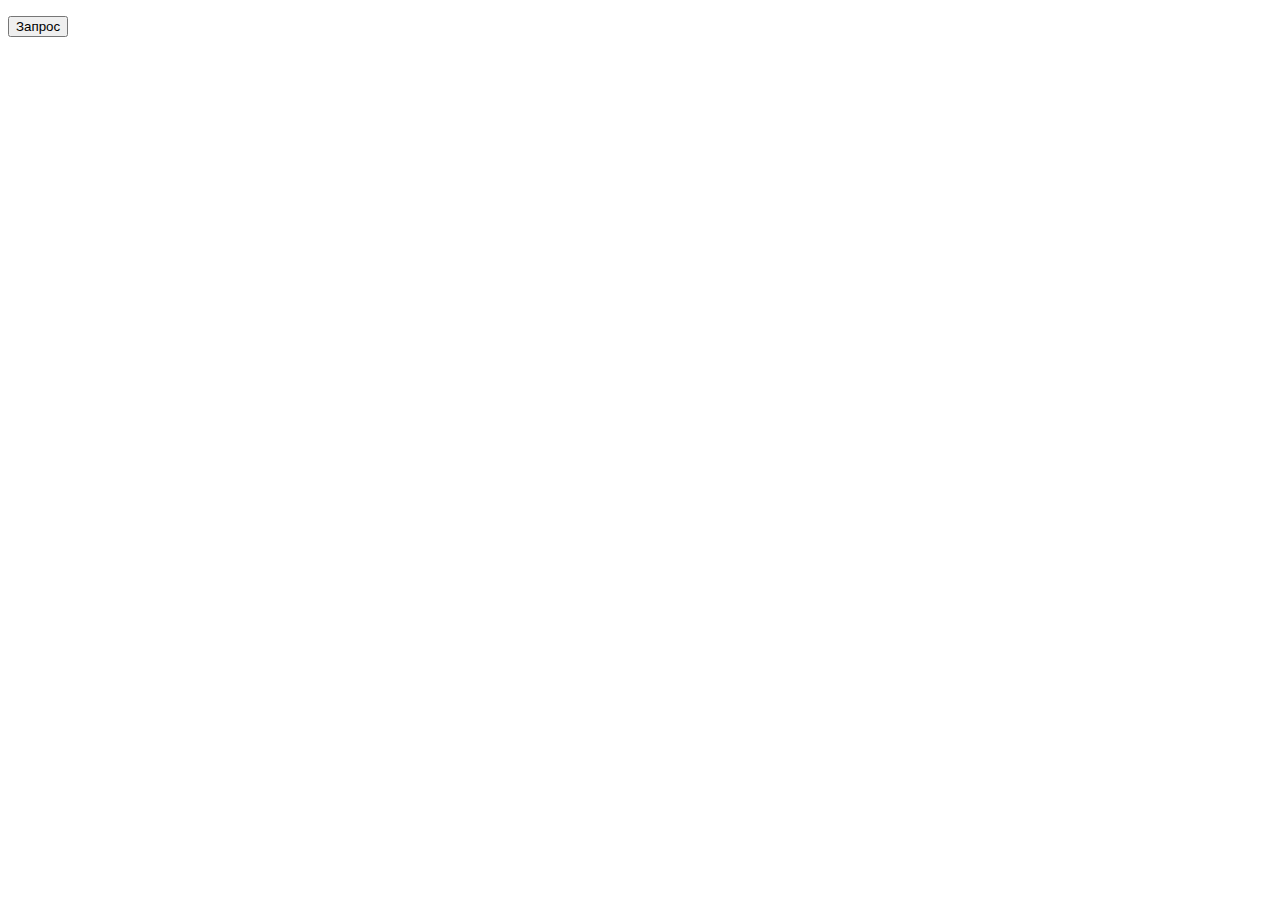
==== ASP.NET/LangTool ASP.NET Web API/wwwroot/Index.html @ c923c8bd "Add cors" ====
﻿<!DOCTYPE html>
<html>
<head>
    <meta charset="utf-8" />
    <title>Test CORS</title>
</head>
<body>
    <div id="result">

    </div>
    <div><p><button id="btn" value="Запрос">Запрос</button></p></div>

    <script>
        var btn = document.getElementById("btn");
        var result = document.getElementById("result");
        var request = new XMLHttpRequest();

        btn.addEventListener("click", function (e) {
            request.open("GET", "https://localhost:44352/users");
            request.onreadystatechange = reqReadyStateChange;
            request.send();
        });

        function reqReadyStateChange() {
            if (request.readyState == 4) {
                var status = request.status;
                if (status == 200)
                    result.innerText = request.responseText;
                else
                    result.innerText = request.statusText;
            }
        }
    </script>
</body>
</html>
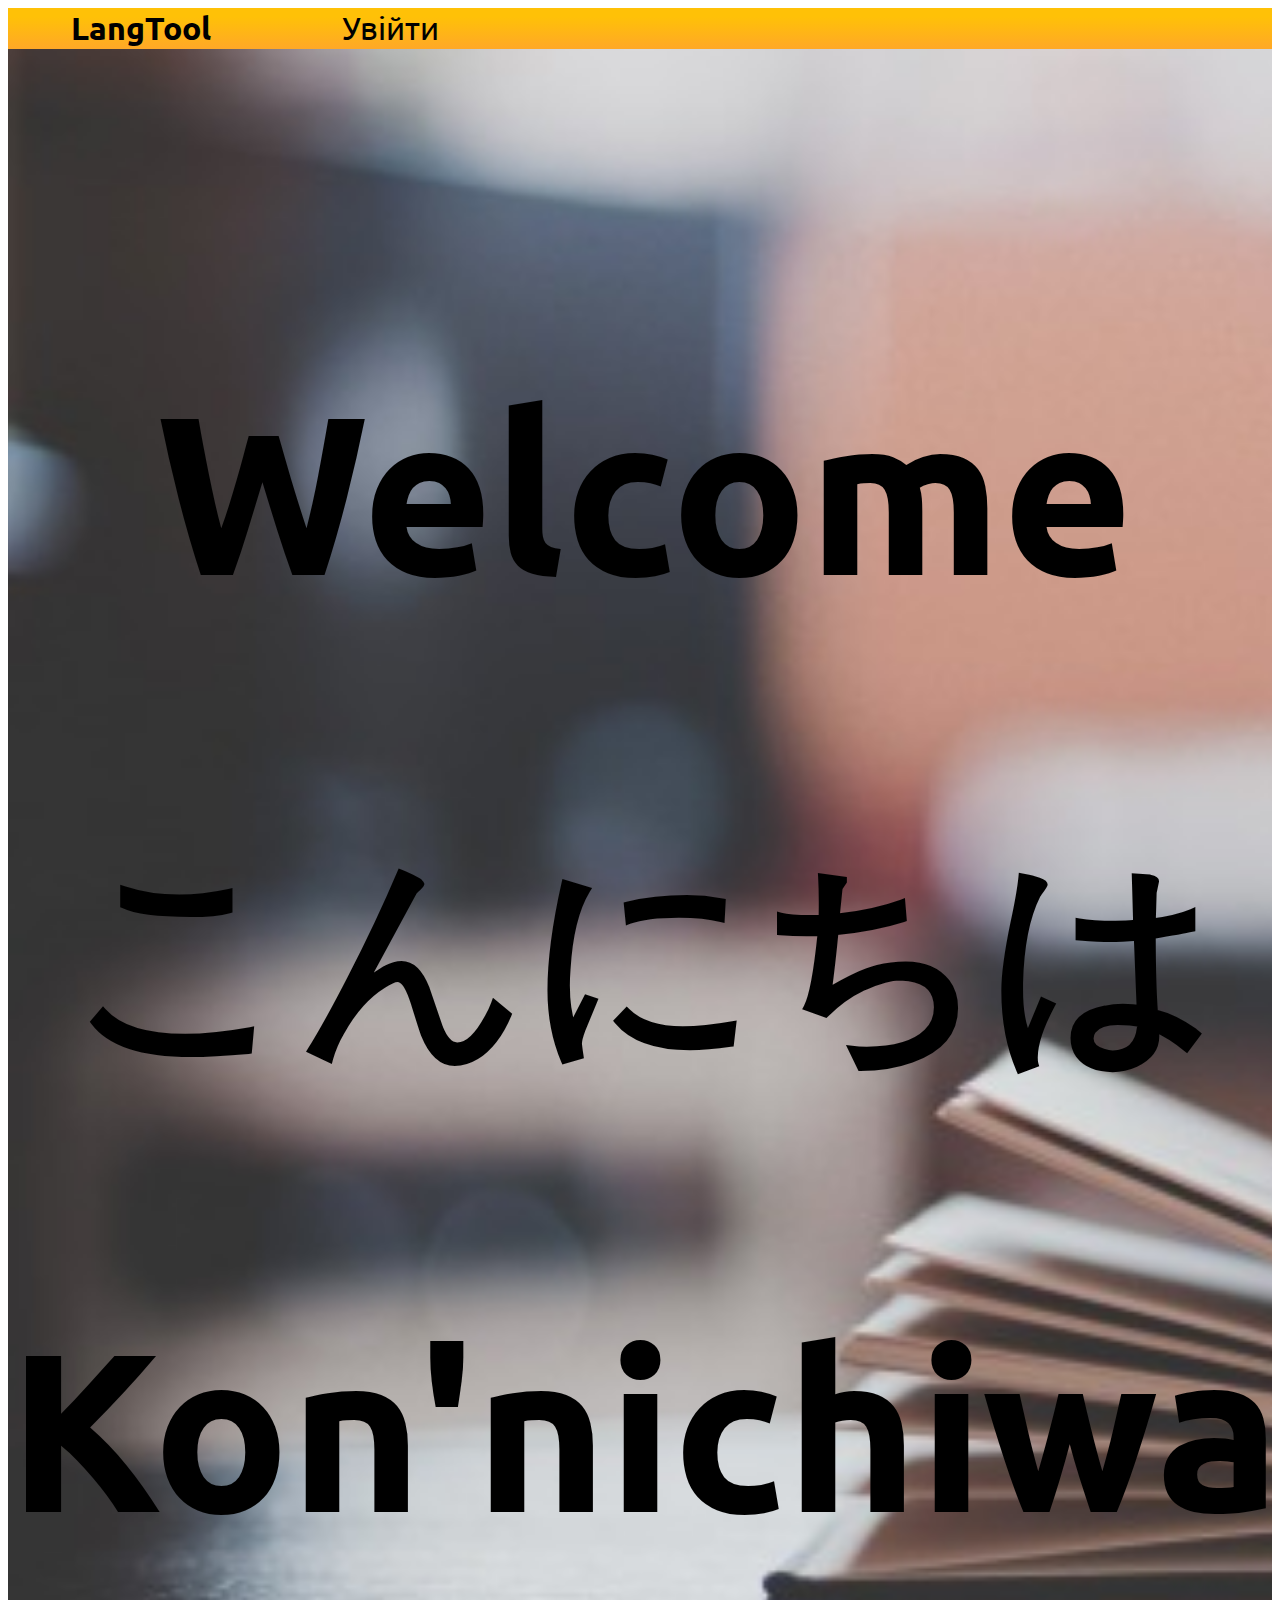
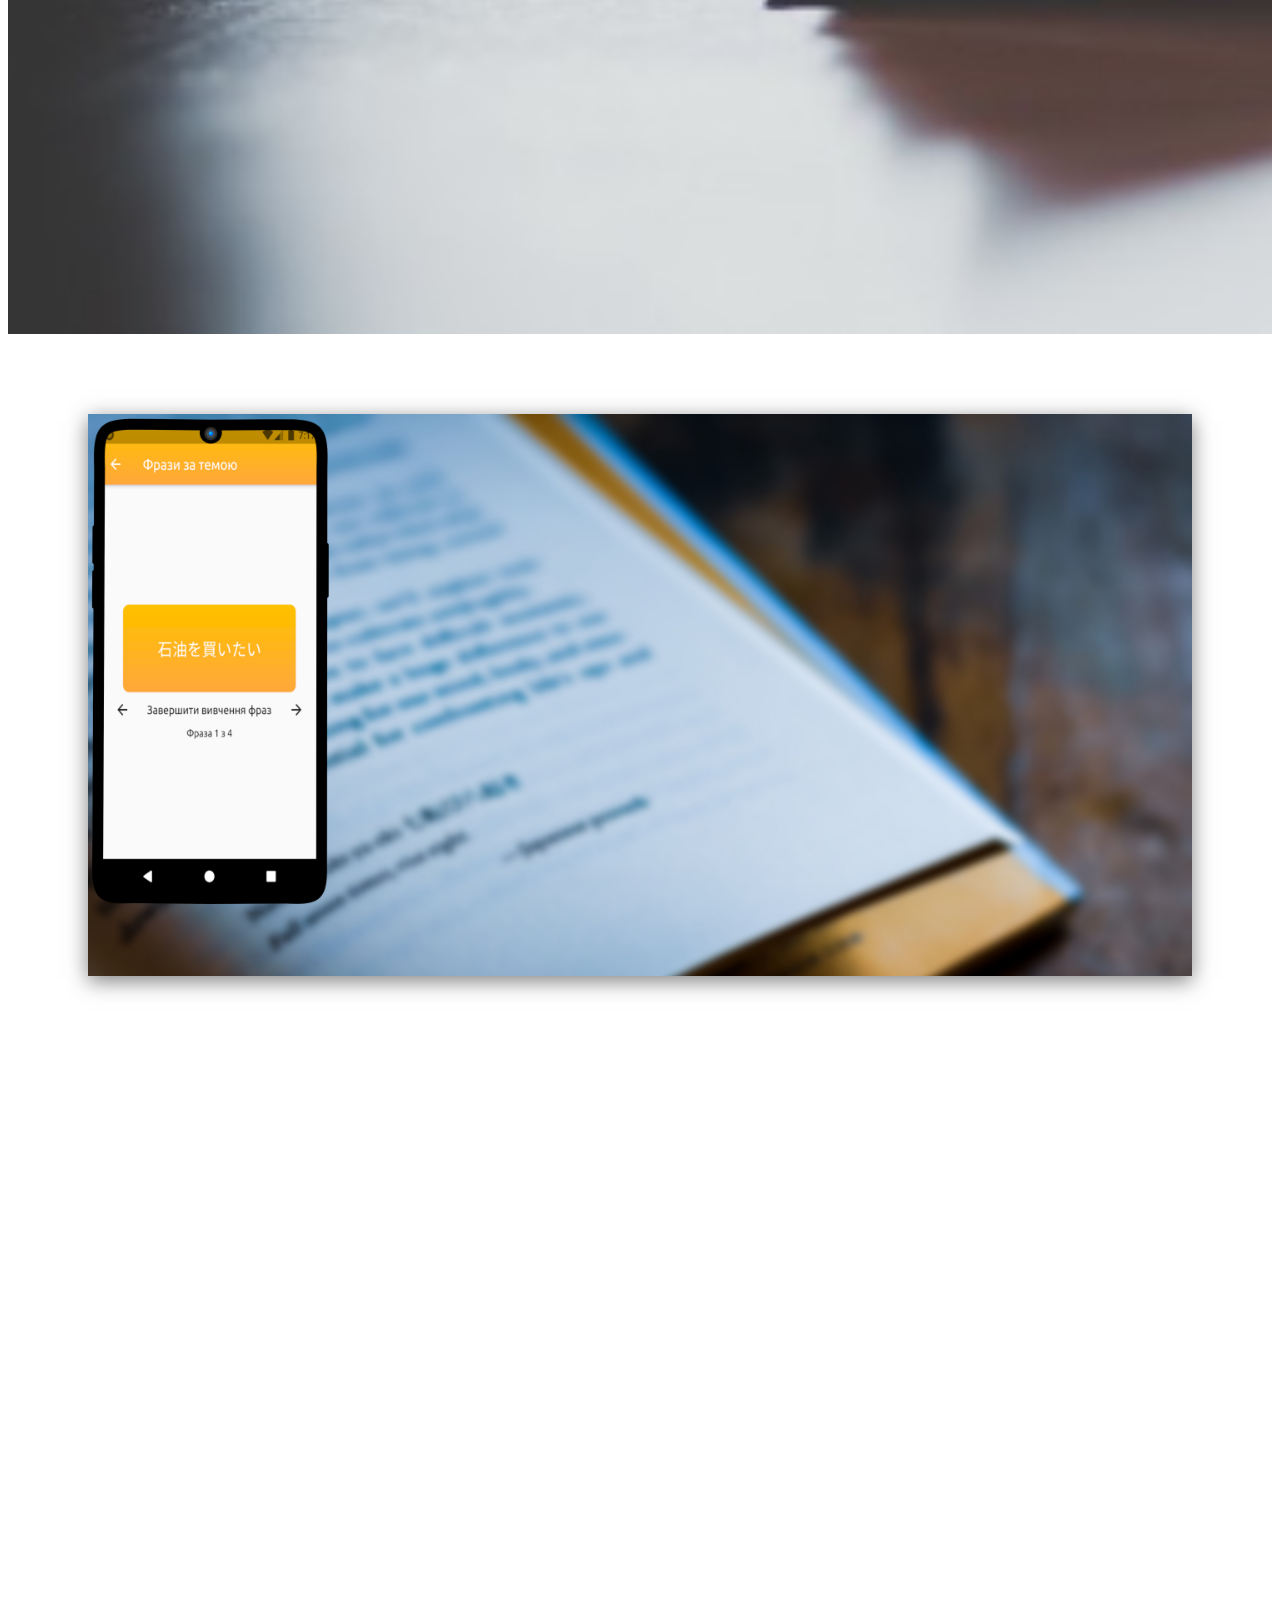
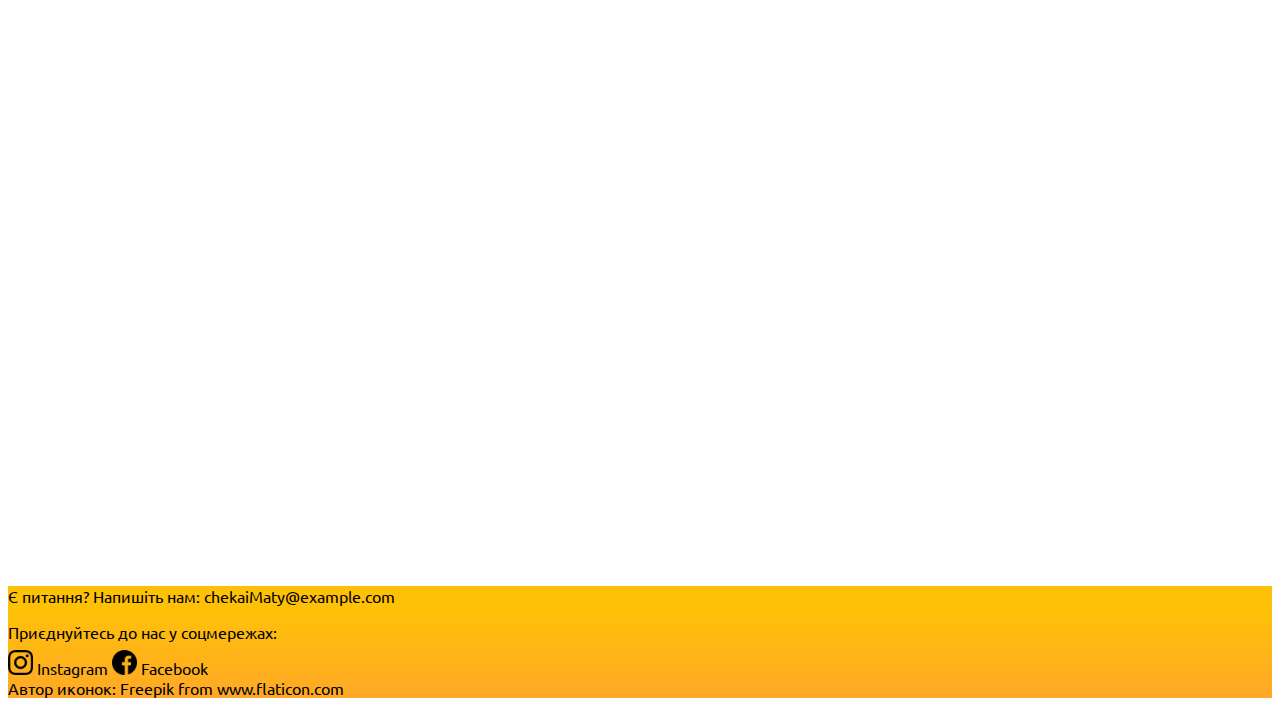
==== commit b18f7f55: "Fix" ====
--- a/ASP.NET/LangTool ASP.NET Web API/wwwroot/Index.html
+++ b/ASP.NET/LangTool ASP.NET Web API/wwwroot/Index.html
@@ -1,35 +1,165 @@
-﻿<!DOCTYPE html>
-<html>
+<!DOCTYPE html>
+<html lang="ua">
 <head>
-    <meta charset="utf-8" />
-    <title>Test CORS</title>
+    <link rel="stylesheet" href="css/main.css">
+    <link href="https://cdn.jsdelivr.net/npm/bootstrap@5.0.1/dist/css/bootstrap.min.css" rel="stylesheet" integrity="sha384-+0n0xVW2eSR5OomGNYDnhzAbDsOXxcvSN1TPprVMTNDbiYZCxYbOOl7+AMvyTG2x" crossorigin="anonymous">
+    <link
+    rel="stylesheet"
+    href="https://cdnjs.cloudflare.com/ajax/libs/animate.css/4.1.1/animate.min.css"/>
+    <meta charset="UTF-8">
+    <title>Document</title>
+    <script src="https://ajax.googleapis.com/ajax/libs/jquery/3.6.0/jquery.min.js"></script>
 </head>
 <body>
-    <div id="result">
+    <nav class="navbar navbar-light">
+        <a class="custom-brand" href="index.html"><b>LangTool</b></a>
+        <a class="nav-link text-orange-500 align-self-end" onclick="startAuthorization()" href="#">Увійти</a>
+    </nav>
 
+    <div class="img-main">
+        <div class="text-container fade-in-text">
+            <h2 class="display-3">Welcome</h2>
+            <h2 class="display-3">こんにちは</h2>
+            <h2 class="display-3">Kon'nichiwa</h2>
+        </div>        
     </div>
-    <div><p><button id="btn" value="Запрос">Запрос</button></p></div>
+    <section class="basic-info">
+    <div class="img-main2 row row-cols-auto justify-content-center pt-5 pb-5">
+        <div class="container col-3 mr-0 ml-5">
+            <img class="img-main2-img phone-rotation" src="content/img/main-phone.png" alt="LangTool on phone">
+        </div>
+        <div class="basic-info__text-line col-7 pt-5 mt-5 text-white turnoff-visibility">
+            <p class="display-6 ps-3 shadow">LangTool - це нове застосування для тих, хто 
+                не має багато часу на вивчення іноземної мови
+            </p>
+            <p class="basic-info__text-line small-custom-text shadow ps-3">
+                Усього 15 хвилин кожного дня протягом тижня для перших досягнень у вивченні мові!
+            </p>
+        </div>        
+    </div>
+    </section>
+    <!--швидка реєстрація. фразы прослушать, (игровой формат)прогресс остлеживание, безплатность-->
+    <section class="advantages">
+        <div class="container w-50 shadow pt-3 pb-3 mb-5 turnoff-visibility fade-in-right">
+            <div class="row row-cols-auto justify-content-center align-content-center">
+                <div class="container">
+                    <img class="advantages__img phone-rotation" src="content/img/main-phone-advantages.png" alt="phone">
+                </div>
+                <div class="w-75 mt-5">
+                    <h2>Реєстрація у пару тапів</h2>
+                    <p>Використовуйте свій аккаунт у <b>Google</b> або <b>Facebook</b> і розпочинайте вивчення</p>
+                </div>
+            </div>
+        </div>
+        <div class="container w-50 shadow pt-3 pb-3 mb-5 turnoff-visibility fade-in-left">
+            <div class="row row-cols-auto justify-content-center">
+                <div class="w-75 mt-5">
+                    <h2>Темне оформлення</h2>
+                    <p>
+                        Погане освітлення не перешкода на шляху вивчення, бо є темна тема
+                    </p>
+                </div>
+                <div class="container">
+                    <img class="advantages__img phone-rotation" src="content/img/main-phone-advantages2.png" alt="phone">
+                </div>
+            </div>
+        </div>
+        <div class="container w-50 shadow pt-3 pb-3 mb-5 turnoff-visibility fade-in-right">
+            <div class="row row-cols-auto justify-content-center">
+                <div class="container">
+                    <img class="advantages__img phone-rotation" src="content/img/main-phone-advantages3.png" alt="phone">
+                </div>
+                <div class="w-75 mt-5">
+                    <h2>Відстежуй прогресс у формі гри</h2>
+                    <p>Вивчайте теми, проходьте тести и отримуте бали та діліться своїми досягненнями у соцмережах</p>
+                </div>
+            </div>
+        </div>
+        <div class="container w-50 shadow pt-3 pb-3 mb-5 turnoff-visibility fade-in-left">
+            <div class="row row-cols-auto justify-content-center">
+                <div class="w-100 mt-5">
+                    <h2>Безкоштовне використання</h2>
+                    <p>Для вивчення мови у нашому застосуванні <b>не</b> потрібно оформлювати підписку,
+                     або купляти його</p>
+                </div>
+            </div>
+        </div>
+    </section>
+    <div class="sign-in-absolute-block display-none" onclick="closeAuthorization()"></div>
+    <div class="sign-in-absolute-block-content display-none p-4 rounded shadow">
+        <div class="container">
+            <dic class="flex-column">
+                <label for="login">Логін</label>
+                <input class="sign-in-absolute-block__input w-100 rounded border-0 ps-3" 
+                placeholder="example@gmail.com" id="login" type="email">
+                <label class="mt-3" for="password">Пароль</label>
+                <input class="sign-in-absolute-block__input w-100 rounded border-0 ps-3" id="password" type="password">
+            </dic>
+        </div>
+        <div class="container text-center mt-4">
+            <button class="sign-in-absolute-block__button border-0 rounded w-75 mb-2" 
+            onclick="validate()">Увійти</button>
+            <a class="sign-in-absolute-block_link w-100" href="#">Забули пароль?</a>
+            <button class="sign-in-absolute-block__button border-0 rounded w-75 mt-4 mb-2">Google</button>
+            <a class="sign-in-absolute-block_link w-100" onclick="registration()" href="#">Створити акаунт</a>
+        </div>
+    </div>
+<!--FOOTER-->
+<footer class="p-4 text-center">
+    <div class="container row justify-content-center">
+        <div class="row row-cols-auto align-content-center justify-content-center w-50">
+            <p class="h4 w-75">Є питання? Напишіть нам:
+                <a href="mailto:webmaster@example.com">chekaiMaty@example.com</a>
+            </p>
+        </div>
+        <div class="row row-cols-auto align-content-center justify-content-center w-50">
+            <p class="h4">Приєднуйтесь до нас у соцмережах:</p>
+            <div class="col-8 mt-1">
+                <span class="">
+                    <span class="footer__inner-img col-1">
+                        <img src="content/img/ficon-instagram.png" alt="icon facebook">
+                    </span>
+                    <a class="h4 ms-1 me-3" href="#">Instagram</a>
+                    <span class="footer__inner-img">
+                    <img src="content/img/ficon-facebook.png" alt="icon instagram">
+                    </span>
+                    <a class="h4 ms-1" href="#">Facebook</a>
+                </span>
+            </div>
+        </div>
+    </div>
+    <div class="mt-4">Автор иконок: 
+        <a href="https://www.freepik.com" title="Freepik">Freepik</a> 
+        from 
+        <a href="https://www.flaticon.com/ru/" title="Flaticon">www.flaticon.com</a>
+    </div>
+</footer>
+<!--ABSOLUTE REGISTRATION-->
+<div class="registration display-none rounded shadow p-4 text-center">
+    <p><b>Створення аккаунта</b></p>
 
-    <script>
-        var btn = document.getElementById("btn");
-        var result = document.getElementById("result");
-        var request = new XMLHttpRequest();
+    <p class="mt-3 mb-0">Введіть ваше ім'я:</p>
+    <input class="sign-in-absolute-block__input w-100 rounded border-0 ps-3" 
+    type="text" name="user-name" placeholder="Іван" id="user-name">
 
-        btn.addEventListener("click", function (e) {
-            request.open("GET", "https://localhost:44352/users");
-            request.onreadystatechange = reqReadyStateChange;
-            request.send();
-        });
+    <p class="mt-3 mb-0">Введіть email:</p>
+    <input class="sign-in-absolute-block__input w-100 rounded border-0 ps-3" 
+    type="email" name="emailReg" placeholder="example@gmail.com" id="emailReg">
 
-        function reqReadyStateChange() {
-            if (request.readyState == 4) {
-                var status = request.status;
-                if (status == 200)
-                    result.innerText = request.responseText;
-                else
-                    result.innerText = request.statusText;
-            }
-        }
-    </script>
+    <p class="mt-3 mb-0">Введіть пароль:</p>
+    <input class="sign-in-absolute-block__input w-100 rounded border-0 ps-3" 
+    type="password" name="passwordReg" id="passReg">
+    <p class="mt-3 mb-0">Повторіть пароль:</p>
+    <input class="sign-in-absolute-block__input w-100 rounded border-0 ps-3" 
+    type="password" name="passwordReg">
+    
+    <button class="sign-in-absolute-block__button border-0 rounded w-75 mb-2 mt-4" 
+        onclick="regUser()">Зареєструватись</button>
+</div>
+
+<script src="script/script.js"></script>
+<script src="script/web_api.js"></script>
+<script src="https://cdn.jsdelivr.net/npm/@popperjs/core@2.9.2/dist/umd/popper.min.js" integrity="sha384-IQsoLXl5PILFhosVNubq5LC7Qb9DXgDA9i+tQ8Zj3iwWAwPtgFTxbJ8NT4GN1R8p" crossorigin="anonymous"></script>
+<script src="https://cdn.jsdelivr.net/npm/bootstrap@5.0.1/dist/js/bootstrap.min.js" integrity="sha384-Atwg2Pkwv9vp0ygtn1JAojH0nYbwNJLPhwyoVbhoPwBhjQPR5VtM2+xf0Uwh9KtT" crossorigin="anonymous"></script>
 </body>
 </html>--- a/ASP.NET/LangTool ASP.NET Web API/wwwroot/css/main.css
+++ b/ASP.NET/LangTool ASP.NET Web API/wwwroot/css/main.css
@@ -0,0 +1,214 @@
+@import url('https://fonts.googleapis.com/css2?family=Ubuntu:wght@300&display=swap');
+:root {
+  /*hex #FFA827 -- #E6AA50*/
+  --theme-color: rgba(255,168,39,255);
+  --additional-yellow: rgba(255,193,7,1);
+}
+html{
+  scroll-behavior: smooth;
+}
+body{
+    font-family: 'Ubuntu', sans-serif!important;
+    -webkit-scrollbar: none;
+    overflow: auto;
+}
+::-webkit-scrollbar {
+    display: none;
+}
+nav{
+    height: 15% !important;
+    background-color: var(--theme-color);
+    background: linear-gradient(180deg, rgba(255,193,7,1) 21%, rgba(255,168,39,1) 100%);
+}
+.custom-brand{
+    font-size: 200%;
+}
+nav a{
+  margin-left: 5%;
+  margin-right: 5%;
+    font-size: 200%;
+    color: black !important;
+    text-decoration: none;
+    transition-property: color;
+    transition-duration: .2s;
+}
+
+nav a:hover{
+    color:wheat !important;
+    text-decoration: none;
+}
+
+.img-main{
+    background-image: url(../content/img/index1.png);
+    -webkit-background-size: 100% 100%;
+    background-size: cover;
+    margin: 0!important;
+    width: 100%;
+    height: 100%;
+    text-align: center;
+    color: black;
+}
+
+.text-container{
+    padding-top: 10%;
+    padding-bottom: 15%;
+}
+.img-main2{
+    background-image: url(../content/img/index2.jpg);
+    -webkit-background-size: 100% 100%;
+    background-size: cover;
+    margin: 0!important;
+    width: 100%;
+    height: 100%;
+    color: black;
+}
+.txt-indent{
+  text-indent: .5em;
+}
+.small-custom-text{
+  font-size: .15em;
+}
+.img-main2-img{
+  height: 500px;
+  transition: .5s;
+}
+.phone-rotation:hover{
+  transition: .5s;
+  transform: rotate(4deg);
+}
+/*FADE IN*/
+.fade-in-text {
+    display: inline-block;
+    font-family: 'Ubuntu', sans-serif;
+    font-size: 150px !important;
+    animation: fadeIn linear 2s;
+    -webkit-animation: fadeIn linear 2s;
+    -moz-animation: fadeIn linear 2s;
+    -o-animation: fadeIn linear 2s;
+    -ms-animation: fadeIn linear 2s;
+  }
+  
+  @keyframes fadeIn {
+    0% {opacity:0;}
+    100% {opacity:1;}
+  }
+  
+  @-moz-keyframes fadeIn {
+    0% {opacity:0;}
+    100% {opacity:1;}
+  }
+  
+  @-webkit-keyframes fadeIn {
+    0% {opacity:0;}
+    100% {opacity:1;}
+  }
+  
+  @-o-keyframes fadeIn {
+    0% {opacity:0;}
+    100% {opacity:1;}
+  }
+  
+  @-ms-keyframes fadeIn {
+    0% {opacity:0;}
+    100% {opacity:1;}
+  }
+/*FADE IN END*/
+.basic-info{
+  margin: 5rem 5rem 5rem 5rem;
+  box-shadow: 0 5px 20px rgba(0,0,0,0.5);
+  position: relative;
+}
+.advantages{
+  text-align: center;
+}
+.advantages__img{
+  height: 240px;
+  transition: .5s;
+}
+footer{
+  background-color: var(--theme-color);
+  background: linear-gradient(180deg, rgba(255,193,7,1) 21%, rgba(255,168,39,1) 100%);
+  color: black;
+  margin-bottom: 0;
+}
+footer a{
+  display: inline-block;
+  text-decoration: none;
+  color: black;
+  transition-property: color;
+  transition-duration: .2s;
+}
+footer a:hover{
+  color: wheat;
+}
+.footer__inner-img{
+  width: 50px;
+}
+.footer__inner-img img{
+  margin-top: -10px;
+  height: 25px;
+}
+.display-none{
+  display: none;
+}
+.sign-in-absolute-block{
+  position: fixed;
+  z-index: 1;
+  width: 100%;
+  height: 100%;
+  top: 0;
+  left: 0;
+  background-color: rgb(82 82 45 / 77%);
+}
+.sign-in-absolute-block-content{
+  position: fixed;
+  z-index: 2;
+  top: 10%;
+  left: 50%;
+  margin-left: -20%;
+  height: 80%;
+  width: 40%;
+  background-color: wheat;
+}
+.sign-in-absolute-block__input{
+  height: 40px;
+}
+.sign-in-absolute-block__button{
+  height: 40px;
+  background-color: var(--additional-yellow);
+}
+.sign-in-absolute-block__button:hover{
+  background-color: var(--theme-color);
+}
+.sign-in-absolute-block_link{
+  display: inline-block;
+}
+.sign-in-absolute-block_link:visited{
+  color: blue;
+}
+.turnoff-visibility{
+  visibility: hidden;
+}
+.invalid{
+  background-color: rgb(255, 0, 0, .2);
+}
+
+.registration{
+  position: absolute;
+  z-index: 2;
+  top: 10%;
+  left: 50%;
+  margin-left: -20%;
+  height: 80%;
+  width: 40%;
+  background-color: wheat;
+}
+.registration-bg{
+  position: absolute;
+  z-index: 1;
+  width: 100%;
+  height: 100%;
+  top: 0;
+  left: 0;
+  background-color: rgb(82 82 45 / 77%);
+}